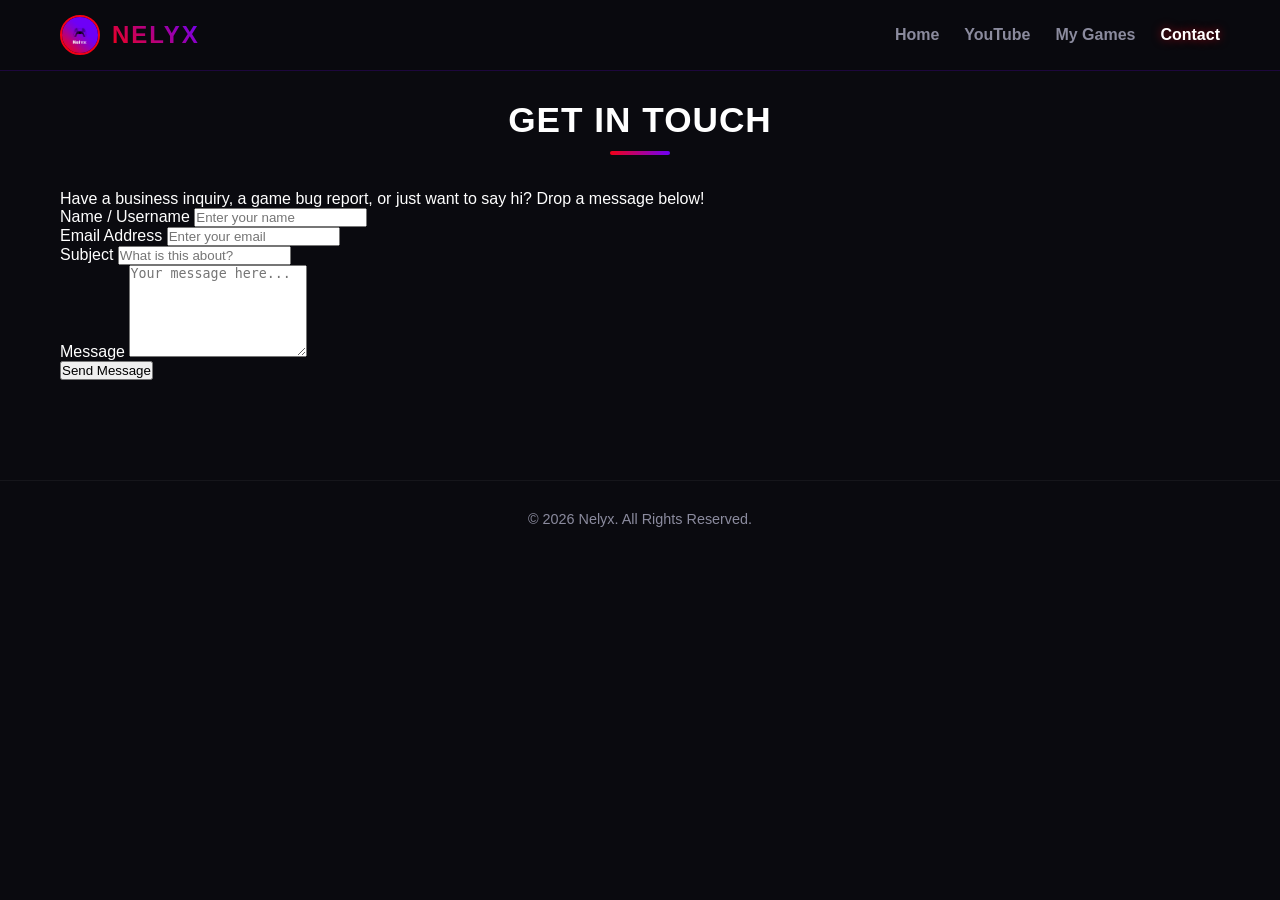
==== contact.html @ 41eb3546 "Create contact.html" ====
<!DOCTYPE html>
<html lang="en">
<head>
    <meta charset="UTF-8">
    <meta name="viewport" content="width=device-width, initial-scale=1.0">
    <title>Contact - Nelyx Official</title>
    <link rel="stylesheet" href="style.css">
</head>
<body>

    <!-- HEADER / NAVIGATION (Identique aux autres pages) -->
    <header class="site-header">
        <div class="header-container">
            <div class="logo-area">
                <img src="logo.jpg" alt="Nelyx Logo" class="nav-logo">
                <span class="brand-name">NELYX</span>
            </div>
            <nav class="main-nav">
                <a href="index.html#home" class="nav-link">Home</a>
                <a href="index.html#youtube" class="nav-link">YouTube</a>
                <a href="index.html#games" class="nav-link">My Games</a>
                <a href="contact.html" class="nav-link active">Contact</a>
            </nav>
        </div>
    </header>

    <!-- CONTACT SECTION -->
    <section class="contact-section">
        <div class="section-container">
            <h2 class="section-title">GET IN TOUCH</h2>
            <p class="contact-subtitle">Have a business inquiry, a game bug report, or just want to say hi? Drop a message below!</p>
            
            <div class="contact-container">
                <form class="contact-form" action="#" method="POST">
                    <div class="form-group">
                        <label for="name">Name / Username</label>
                        <input type="text" id="name" name="name" placeholder="Enter your name" required>
                    </div>
                    
                    <div class="form-group">
                        <label for="email">Email Address</label>
                        <input type="email" id="email" name="email" placeholder="Enter your email" required>
                    </div>
                    
                    <div class="form-group">
                        <label for="subject">Subject</label>
                        <input type="text" id="subject" name="subject" placeholder="What is this about?" required>
                    </div>
                    
                    <div class="form-group">
                        <label for="message">Message</label>
                        <textarea id="message" name="message" rows="6" placeholder="Your message here..." required></textarea>
                    </div>
                    
                    <button type="submit" class="submit-btn">Send Message</button>
                </form>
            </div>
        </div>
    </section>

    <!-- FOOTER -->
    <footer class="site-footer">
        <p>&copy; 2026 Nelyx. All Rights Reserved.</p>
    </footer>

    <script src="script.js"></script>
</body>
</html>
---- style.css ----
/* RESET & GENERAL STYLES */
* {
    margin: 0;
    padding: 0;
    box-sizing: border-box;
    scroll-behavior: smooth;
}

:root {
    --primary: #F20016; /* Rouge */
    --secondary: #6E00F7; /* Violet */
    --dark-bg: #0a0a0f;
    --card-bg: #12121e;
    --text-color: #ffffff;
    --text-muted: #8b8b9e;
}

body {
    font-family: 'Segoe UI', Tahoma, Geneva, Verdana, sans-serif;
    background-color: var(--dark-bg);
    color: var(--text-color);
    overflow-x: hidden;
}

/* HEADER & NAVIGATION */
.site-header {
    position: fixed;
    top: 0;
    left: 0;
    width: 100%;
    z-index: 1000;
    background-color: rgba(10, 10, 15, 0.85);
    backdrop-filter: blur(10px);
    border-bottom: 1px solid rgba(110, 0, 247, 0.2);
}

.header-container {
    max-width: 1200px;
    margin: 0 auto;
    padding: 15px 20px;
    display: flex;
    justify-content: space-between;
    align-items: center;
}

.logo-area {
    display: flex;
    align-items: center;
    gap: 12px;
}

.nav-logo {
    width: 40px;
    height: 40px;
    border-radius: 50%;
    border: 2px solid var(--primary);
}

.brand-name {
    font-size: 1.5rem;
    font-weight: 800;
    letter-spacing: 2px;
    background: linear-gradient(45deg, var(--primary), var(--secondary));
    -webkit-background-clip: text;
    -webkit-text-fill-color: transparent;
}

.main-nav {
    display: flex;
    gap: 25px;
}

.nav-link {
    color: var(--text-muted);
    text-decoration: none;
    font-weight: 600;
    font-size: 1rem;
    transition: color 0.3s;
}

.nav-link:hover, .nav-link.active {
    color: var(--text-color);
    text-shadow: 0 0 10px rgba(242, 0, 22, 0.6);
}

/* HERO SECTION */
.hero-section {
    position: relative;
    height: 100vh;
    display: flex;
    justify-content: center;
    align-items: center;
    text-align: center;
    padding: 0 20px;
    background: radial-gradient(circle at center, #1b0c30 0%, var(--dark-bg) 70%);
}

.hero-content {
    position: relative;
    z-index: 2;
    max-width: 800px;
}

.hero-logo {
    width: 140px;
    height: 140px;
    border-radius: 50%;
    margin-bottom: 20px;
    box-shadow: 0 0 30px rgba(110, 0, 247, 0.5);
    border: 3px solid var(--secondary);
}

.hero-content h1 {
    font-size: 3.5rem;
    font-weight: 900;
    letter-spacing: 1px;
    margin-bottom: 15px;
}

.text-gradient {
    background: linear-gradient(45deg, var(--primary), var(--secondary));
    -webkit-background-clip: text;
    -webkit-text-fill-color: transparent;
}

.hero-content p {
    font-size: 1.25rem;
    color: var(--text-muted);
    margin-bottom: 35px;
}

.hero-buttons {
    display: flex;
    justify-content: center;
    gap: 20px;
}

.btn {
    padding: 12px 30px;
    font-size: 1rem;
    font-weight: 700;
    text-decoration: none;
    border-radius: 5px;
    transition: transform 0.2s, box-shadow 0.2s;
}

.btn:hover {
    transform: translateY(-3px);
}

.btn-primary {
    background-color: var(--primary);
    color: var(--text-color);
    box-shadow: 0 4px 15px rgba(242, 0, 22, 0.4);
}

.btn-secondary {
    background-color: transparent;
    color: var(--text-color);
    border: 2px solid var(--secondary);
    box-shadow: 0 4px 15px rgba(110, 0, 247, 0.2);
}

/* SECTION STRUCTURE */
.section-container {
    max-width: 1200px;
    margin: 0 auto;
    padding: 100px 20px;
}

.section-title {
    font-size: 2.2rem;
    font-weight: 800;
    text-align: center;
    margin-bottom: 50px;
    position: relative;
    letter-spacing: 1px;
}

.section-title::after {
    content: '';
    position: absolute;
    bottom: -15px;
    left: 50%;
    transform: translateX(-50%);
    width: 60px;
    height: 4px;
    background: linear-gradient(90deg, var(--primary), var(--secondary));
    border-radius: 2px;
}

/* YOUTUBE SECTION */
.youtube-section {
    background-color: #0d0d14;
}

.youtube-card {
    background: linear-gradient(135deg, var(--card-bg) 0%, #171726 100%);
    border-radius: 12px;
    padding: 40px;
    text-align: center;
    border: 1px solid rgba(242, 0, 22, 0.15);
    box-shadow: 0 10px 30px rgba(0, 0, 0, 0.5);
    max-width: 700px;
    margin: 0 auto;
}

.youtube-card h3 {
    font-size: 1.8rem;
    margin-bottom: 15px;
}

.youtube-card p {
    color: var(--text-muted);
    margin-bottom: 30px;
    line-height: 1.6;
}

.youtube-btn {
    display: inline-flex;
    align-items: center;
    gap: 10px;
    background-color: #ff0000;
    color: white;
    text-decoration: none;
    padding: 14px 35px;
    border-radius: 30px;
    font-weight: 700;
    font-size: 1.1rem;
    transition: background-color 0.3s, transform 0.2s;
}

.youtube-btn:hover {
    background-color: var(--primary);
    transform: scale(1.03);
}

.yt-icon {
    width: 24px;
    height: 24px;
    fill: currentColor;
}

/* GAMES SECTION */
.games-grid {
    display: grid;
    grid-template-columns: repeat(auto-fit, minmax(300px, 1fr));
    gap: 30px;
}

.game-card {
    background-color: var(--card-bg);
    border-radius: 12px;
    overflow: hidden;
    position: relative;
    border: 1px solid rgba(110, 0, 247, 0.15);
    box-shadow: 0 10px 30px rgba(0, 0, 0, 0.3);
    transition: transform 0.3s, border-color 0.3s;
    display: flex;
    flex-direction: column;
    justify-content: space-between;
    padding: 30px;
    min-height: 280px;
}

.game-card:hover {
    transform: translateY(-5px);
    border-color: var(--secondary);
}

.game-badge {
    position: absolute;
    top: 15px;
    right: 15px;
    background: linear-gradient(45deg, var(--primary), var(--secondary));
    padding: 5px 12px;
    font-size: 0.75rem;
    font-weight: 700;
    border-radius: 20px;
}

.game-info h3 {
    font-size: 1.6rem;
    margin-bottom: 12px;
}

.game-info p {
    color: var(--text-muted);
    line-height: 1.5;
    margin-bottom: 25px;
}

.play-btn {
    display: block;
    text-align: center;
    background: linear-gradient(90deg, var(--secondary), #5300bd);
    color: var(--text-color);
    text-decoration: none;
    padding: 12px;
    border-radius: 6px;
    font-weight: 700;
    transition: opacity 0.2s, transform 0.2s;
}

.play-btn:hover {
    transform: scale(1.02);
}

/* FOOTER */
.site-footer {
    text-align: center;
    padding: 30px;
    border-top: 1px solid rgba(255, 255, 255, 0.05);
    color: var(--text-muted);
    font-size: 0.9rem;
}

/* ANIMATIONS */
@keyframes pulse {
    0% { box-shadow: 0 0 20px rgba(110, 0, 247, 0.4); }
    50% { box-shadow: 0 0 35px rgba(242, 0, 22, 0.6); }
    100% { box-shadow: 0 0 20px rgba(110, 0, 247, 0.4); }
}

.animate-pulse {
    animation: pulse 4s infinite alternate;
}
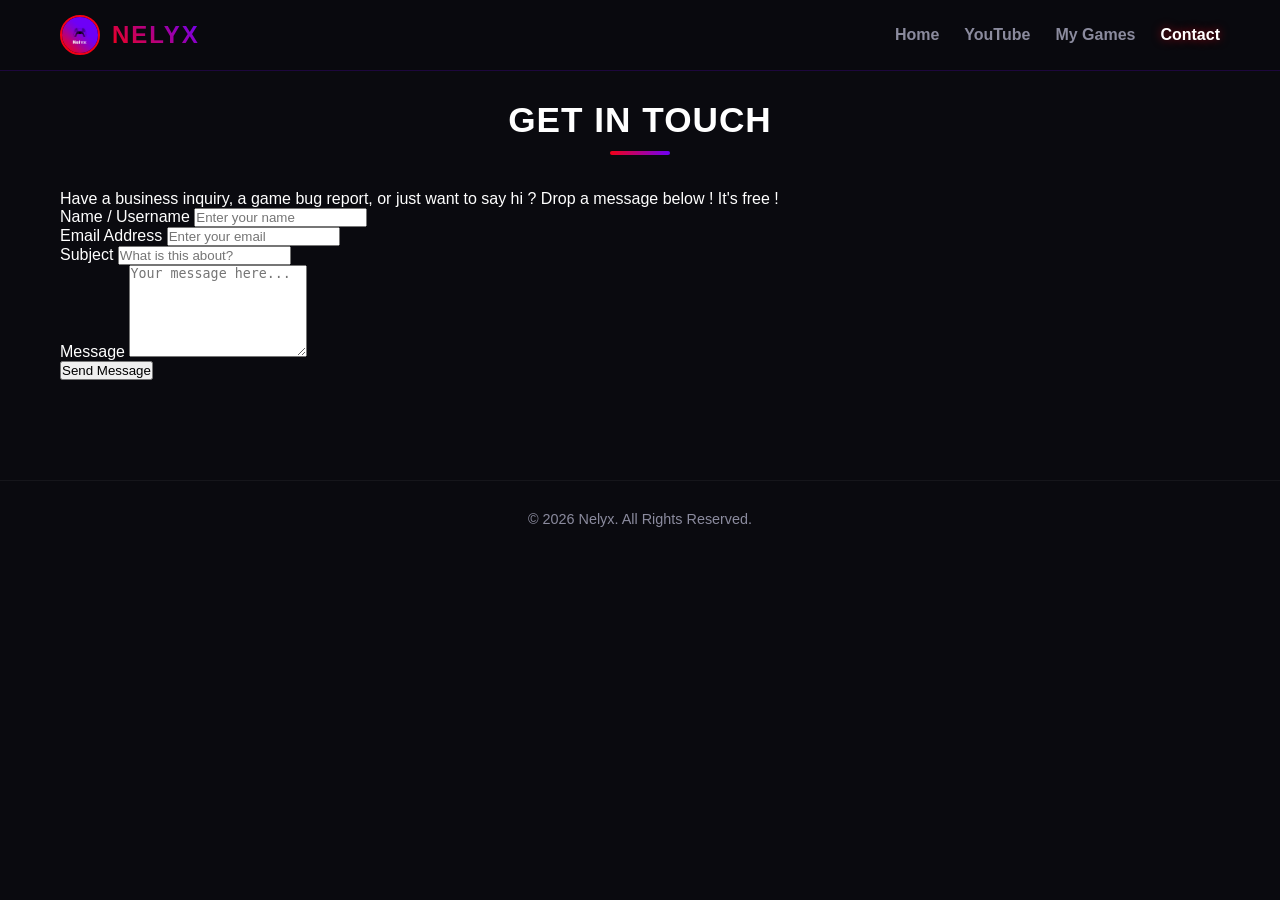
==== commit 4e9710da: "Update contact.html" ====
--- a/contact.html
+++ b/contact.html
@@ -28,7 +28,7 @@
     <section class="contact-section">
         <div class="section-container">
             <h2 class="section-title">GET IN TOUCH</h2>
-            <p class="contact-subtitle">Have a business inquiry, a game bug report, or just want to say hi? Drop a message below!</p>
+            <p class="contact-subtitle">Have a business inquiry, a game bug report, or just want to say hi ? Drop a message below ! It's free !</p>
             
             <div class="contact-container">
                 <form class="contact-form" action="#" method="POST">
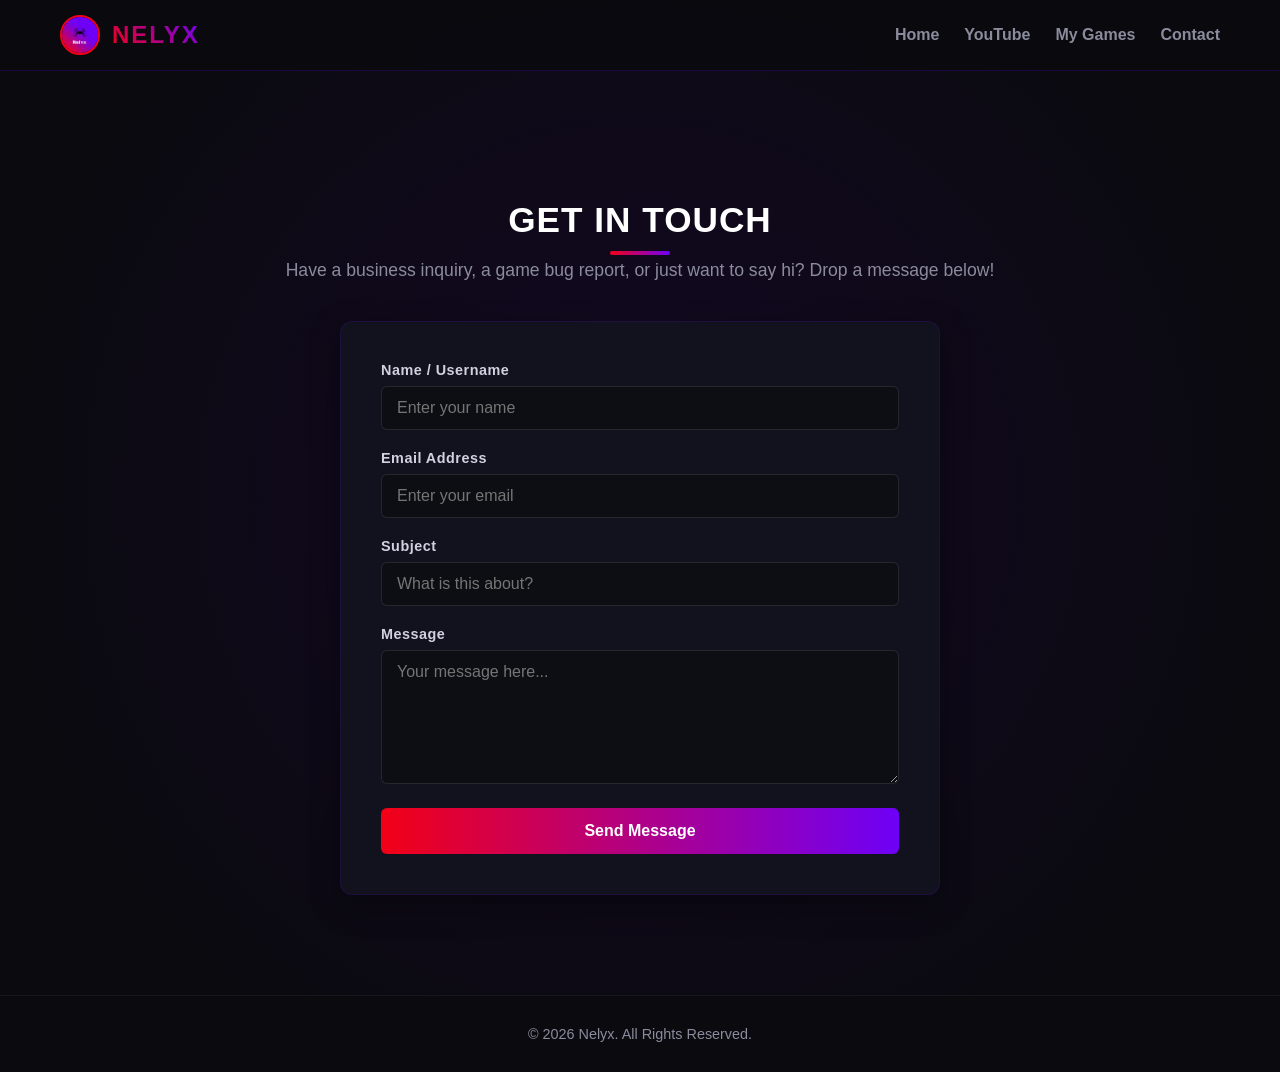
==== commit c15634b3: "Update contact.html" ====
--- a/contact.html
+++ b/contact.html
@@ -8,7 +8,7 @@
 </head>
 <body>
 
-    <!-- HEADER / NAVIGATION (Identique aux autres pages) -->
+    <!-- HEADER / NAVIGATION -->
     <header class="site-header">
         <div class="header-container">
             <div class="logo-area">
@@ -28,10 +28,17 @@
     <section class="contact-section">
         <div class="section-container">
             <h2 class="section-title">GET IN TOUCH</h2>
-            <p class="contact-subtitle">Have a business inquiry, a game bug report, or just want to say hi ? Drop a message below ! It's free !</p>
+            <p class="contact-subtitle">Have a business inquiry, a game bug report, or just want to say hi? Drop a message below!</p>
             
             <div class="contact-container">
-                <form class="contact-form" action="#" method="POST">
+                <!-- FORMULAIRE ADAPTÉ POUR WEB3FORMS -->
+                <form class="contact-form" action="https://api.web3forms.com/submit" method="POST">
+                    
+                    <!-- Web3Forms Config Obligatoire -->
+                    <input type="hidden" name="access_key" value="eecb1908-2596-4672-ae48-ecb571434ffb">
+                    <!-- Redirection optionnelle après envoi (Décommente et change si besoin) -->
+                    <!-- <input type="hidden" name="redirect" value="https://nelyxoff.github.io/thanks.html"> -->
+
                     <div class="form-group">
                         <label for="name">Name / Username</label>
                         <input type="text" id="name" name="name" placeholder="Enter your name" required>
--- a/style.css
+++ b/style.css
@@ -324,4 +324,78 @@
 
 .animate-pulse {
     animation: pulse 4s infinite alternate;
-}+}
+
+/* CONTACT PAGE STYLES */
+.contact-section {
+    padding-top: 100px;
+    min-height: calc(100vh - 80px);
+    background: radial-gradient(circle at center, #140824 0%, var(--dark-bg) 80%);
+}
+
+.contact-subtitle {
+    text-align: center;
+    color: var(--text-muted);
+    margin-top: -30px;
+    margin-bottom: 40px;
+    font-size: 1.1rem;
+}
+
+.contact-container {
+    max-width: 600px;
+    margin: 0 auto;
+    background-color: var(--card-bg);
+    padding: 40px;
+    border-radius: 12px;
+    border: 1px solid rgba(110, 0, 247, 0.15);
+    box-shadow: 0 10px 30px rgba(0, 0, 0, 0.4);
+}
+
+.form-group {
+    margin-bottom: 20px;
+}
+
+.form-group label {
+    display: block;
+    font-weight: 600;
+    margin-bottom: 8px;
+    font-size: 0.9rem;
+    letter-spacing: 0.5px;
+    color: #d1d1e0;
+}
+
+.form-group input, .form-group textarea {
+    width: 100%;
+    padding: 12px 15px;
+    background-color: #0d0d14;
+    border: 1px solid rgba(255, 255, 255, 0.1);
+    border-radius: 6px;
+    color: var(--text-color);
+    font-family: inherit;
+    font-size: 1rem;
+    transition: border-color 0.3s, box-shadow 0.3s;
+}
+
+.form-group input:focus, .form-group textarea:focus {
+    outline: none;
+    border-color: var(--secondary);
+    box-shadow: 0 0 10px rgba(110, 0, 247, 0.3);
+}
+
+.submit-btn {
+    width: 100%;
+    padding: 14px;
+    background: linear-gradient(90deg, var(--primary), var(--secondary));
+    border: none;
+    border-radius: 6px;
+    color: var(--text-color);
+    font-size: 1rem;
+    font-weight: 700;
+    cursor: pointer;
+    transition: transform 0.2s, opacity 0.2s;
+}
+
+.submit-btn:hover {
+    transform: translateY(-2px);
+    opacity: 0.9;
+}
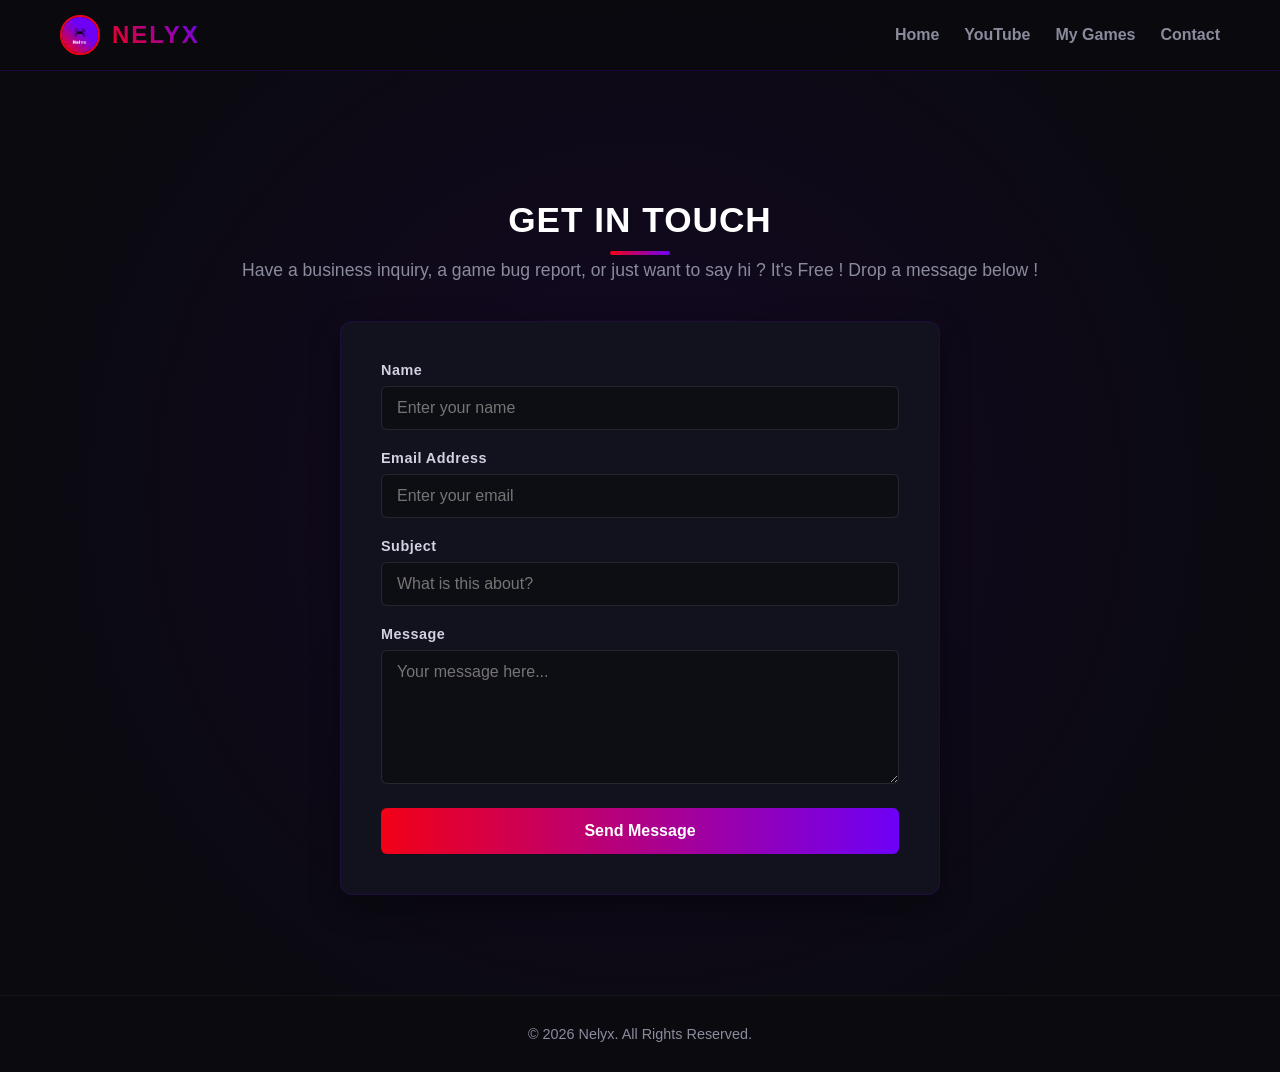
==== commit 6b9156c5: "Update contact.html" ====
--- a/contact.html
+++ b/contact.html
@@ -28,7 +28,7 @@
     <section class="contact-section">
         <div class="section-container">
             <h2 class="section-title">GET IN TOUCH</h2>
-            <p class="contact-subtitle">Have a business inquiry, a game bug report, or just want to say hi? Drop a message below!</p>
+            <p class="contact-subtitle">Have a business inquiry, a game bug report, or just want to say hi ? It's Free ! Drop a message below !</p>
             
             <div class="contact-container">
                 <!-- FORMULAIRE ADAPTÉ POUR WEB3FORMS -->
@@ -37,10 +37,10 @@
                     <!-- Web3Forms Config Obligatoire -->
                     <input type="hidden" name="access_key" value="eecb1908-2596-4672-ae48-ecb571434ffb">
                     <!-- Redirection optionnelle après envoi (Décommente et change si besoin) -->
-                    <!-- <input type="hidden" name="redirect" value="https://nelyxoff.github.io/thanks.html"> -->
+                    <input type="hidden" name="redirect" value="https://nelyxoff.github.io/index.html">
 
                     <div class="form-group">
-                        <label for="name">Name / Username</label>
+                        <label for="name">Name</label>
                         <input type="text" id="name" name="name" placeholder="Enter your name" required>
                     </div>
                     
